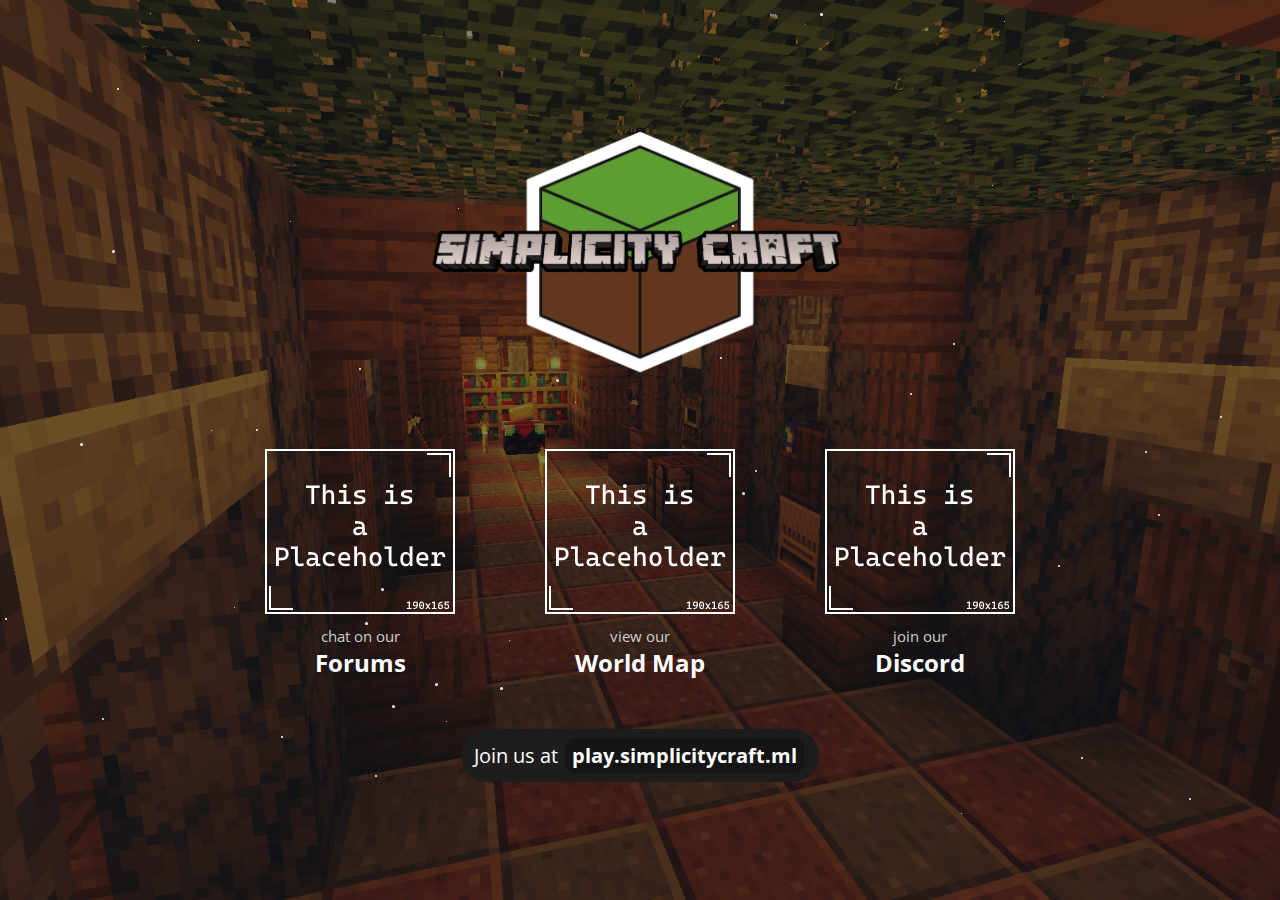
==== index.html @ 9fc84d86 "initial commit" ====
<!-- Proudly coded by Billy (https://bybilly.uk) -->
<!-- Version: 1.9.2 -->

<!DOCTYPE html>
<html>
<head>
	<!-- Info meta tags, important for social media + SEO -->
	<title>SimplicityCraft - Official Website</title>
	<meta name="description" content="SimplicityCraft, an SMP server with a small, close community.">
	<meta property="og:title" content="SimplicityCraft - Official Website Portal">
	<meta property="og:site_name" content="SimplicityCraft">
	<meta property="og:description" content="SimplicityCraft, an SMP server with a small, close community.">
	<meta name="twitter:card" content="summary_large_image">

	<meta name="viewport" content="width=device-width, initial-scale=1.0">
	<meta charset="utf-8">
	<link rel="shortcut icon" type="image/x-icon" href="favicon.ico" />
	<link rel="preconnect" href="https://fonts.googleapis.com">
	<link rel="preconnect" href="https://fonts.gstatic.com" crossorigin>
	<link href="https://fonts.googleapis.com/css2?family=Open+Sans:wght@400;700&display=swap" rel="stylesheet">
	<link rel="stylesheet" href="css/stylesheet.css">
</head>
<body>
	<div class="container">
		<div class="logo">
			<!-- In the img folder, upload your logo -->
			<!-- Make sure you name it 'logo.png' or update the code below -->
			<img src="img/logo.png" alt="SimplicityCraft logo">
		</div>

		<div class="items">
			<!-- Replace # with your forum URL-->
			<a href="#" class="item forums">
			<div>
				<img src="img/placeholder.png" alt="Minecraft forums icon" class="img">
				<p class="subtitle">chat on our</p>
				<p class="title">Forums</p>
			</div>
			</a>

			<!-- Replace # with your store URL -->
			<a href="map.html" class="item store">
			<div>
				<img src="img/placeholder.png" alt="Minecraft map icon" class="img">
				<p class="subtitle">view our</p>
				<p class="title">World Map</p>
			</div>
			</a>

			<!-- Replace # with your vote URL -->
			<a href="https://discord.gg/6sX6GRAkz8" class="item vote">
			<div>
				<img src="img/placeholder.png" alt="Discord Icon" class="img">
				<p class="subtitle">join our</p>
				<p class="title">Discord</p>
			</div>
			</a>

		</div>

		<div class="playercount">
			<!-- Replace play.cubecraft.net with your server IP address -->
			<!-- Do it on both line 66 and line 67 -->
			<!-- Please set both your IP and port -->
			<p>Join us at <span class="ip">play.simplicitycraft.ml</span></p>
		</div>
	</div>

	<script src="https://ajax.googleapis.com/ajax/libs/jquery/3.6.0/jquery.min.js"></script>
	<script src="js/firefly.js" type="text/javascript"></script>
	<script src="js/main.js" type="text/javascript"></script>
</body>
</html>
---- css/stylesheet.css ----
* {
	box-sizing: border-box;
}

body {
	/*Want to change background image?*/
	/*Upload a new one to the img folder.*/
	/*Make sure you name it 'minecraft.jpg'*/
	background: linear-gradient(rgba(20, 26, 35,0.55),rgba(20, 26, 35, 0.55)),
				url("../img/minecraft.png") no-repeat center center fixed;
	background-size: cover;
	font-family: "Open Sans", Helvetica;
	margin: 0;
	position: relative;
}

html, body {
	width: 100vw;
	height: 100vh;
	overflow-x: hidden;
	display: -webkit-box;
	display: -ms-flexbox;
	display: flex;
	-webkit-box-pack: center;
	    -ms-flex-pack: center;
	        justify-content: center;
	-webkit-box-align: center;
	    -ms-flex-align: center;
	        align-items: center;
}

a {
	text-decoration: none;
}

p {
	margin: 0;
	padding: 3px;
}

.container {
	text-align: center;
}

.logo img {
	width: 225px; /* Change image size for mobile */
	-webkit-animation-name: logo;
	        animation-name: logo;
	-webkit-animation-duration: 5s;
	        animation-duration: 5s;
	-webkit-animation-iteration-count: infinite;
	        animation-iteration-count: infinite;
	-webkit-animation-timing-function: ease-in-out;
	        animation-timing-function: ease-in-out;
}


@-webkit-keyframes logo {
	0% {
		-webkit-transform: scale(1);
		        transform: scale(1);
	}
	50% {
		-webkit-transform: scale(1.07);
		        transform: scale(1.07);
	}
	100% {
		-webkit-transform: scale(1);
		        transform: scale(1);
	}
}

@keyframes logo {
	0% {
		-webkit-transform: scale(1);
		        transform: scale(1);
	}
	50% {
		-webkit-transform: scale(1.07);
		        transform: scale(1.07);
	}
	100% {
		-webkit-transform: scale(1);
		        transform: scale(1);
	}
}

.playercount {
	display: inline-block;
	margin: 20px 15px 0 15px;
	padding: 2px 0;
	background-color: #1d1d1d;
	font-size: 1em;
	color: white;
	text-align: center;
	border-radius: 30px;
	line-height: 27px;
}

.playercount > p > span {
	font-weight: bold;
	padding: 1px 4px;
	border-radius: 10px;
	background: #151515;
	margin: 0 2px;
}

.extrapad {
	padding: 0;
}

.ip {
	cursor: pointer;
}

.items {
	display: -webkit-box;
	display: -ms-flexbox;
	display: flex;
	-ms-flex-pack: distribute;
	    justify-content: space-around;
	-ms-flex-preferred-size: 100px;
	    flex-basis: 100px;
	padding: 18px 0 10px 0;

}

.item img {
	-webkit-transition: all 0.2s ease;
	-o-transition: all 0.2s ease;
	transition: all 0.2s ease;
	margin-bottom: 7px;
}

.item img:hover {
	-webkit-transform:scale(1.1);
	    -ms-transform:scale(1.1);
	        transform:scale(1.1);
}

.img {
	width: 80%;
}

.title {
	font-weight: bold;
	font-size: 17px;
	color: white;
}

.subtitle {
	color: #cfcfcf;
	font-size: 12px;
}

.title,
.subtitle {
	margin: 0;
	padding: 0;
}


@media(min-width: 400px) {
	.logo img {
		width: 280px; /* Change image size for mid sized devices */
	}

	.playercount {
		margin-top: 30px;
		padding: 5px;
	}

	.playercount > p > span {
		padding: 2px 7px;
	}
}

@media(min-width: 1250px) {
	.title {
		font-size: 24px;
	}

	.subtitle {
		font-size: 15px;
	}

	.logo img {
		width: 470px; /* Change image size for desktop */
	}

	.logo {
		margin-bottom: 28px;
	}
	.img {
		width: 100%;
	}
	.items {
		padding: 30px 0 20px 0;
	}
	.playercount {
		font-size: 1.22em;
		padding: 10px;
	}

	.extrapad {
		padding: 0 42.5px;
	}

	.playercount > p > span {
		padding: 4px 7px;
	}
}

@media(min-width: 1000px) {
	.items {
		-webkit-box-pack: center;
		    -ms-flex-pack: center;
		        justify-content: center;
	}

	.item:not(:first-child) {
		margin-left: 90px;
	}
}
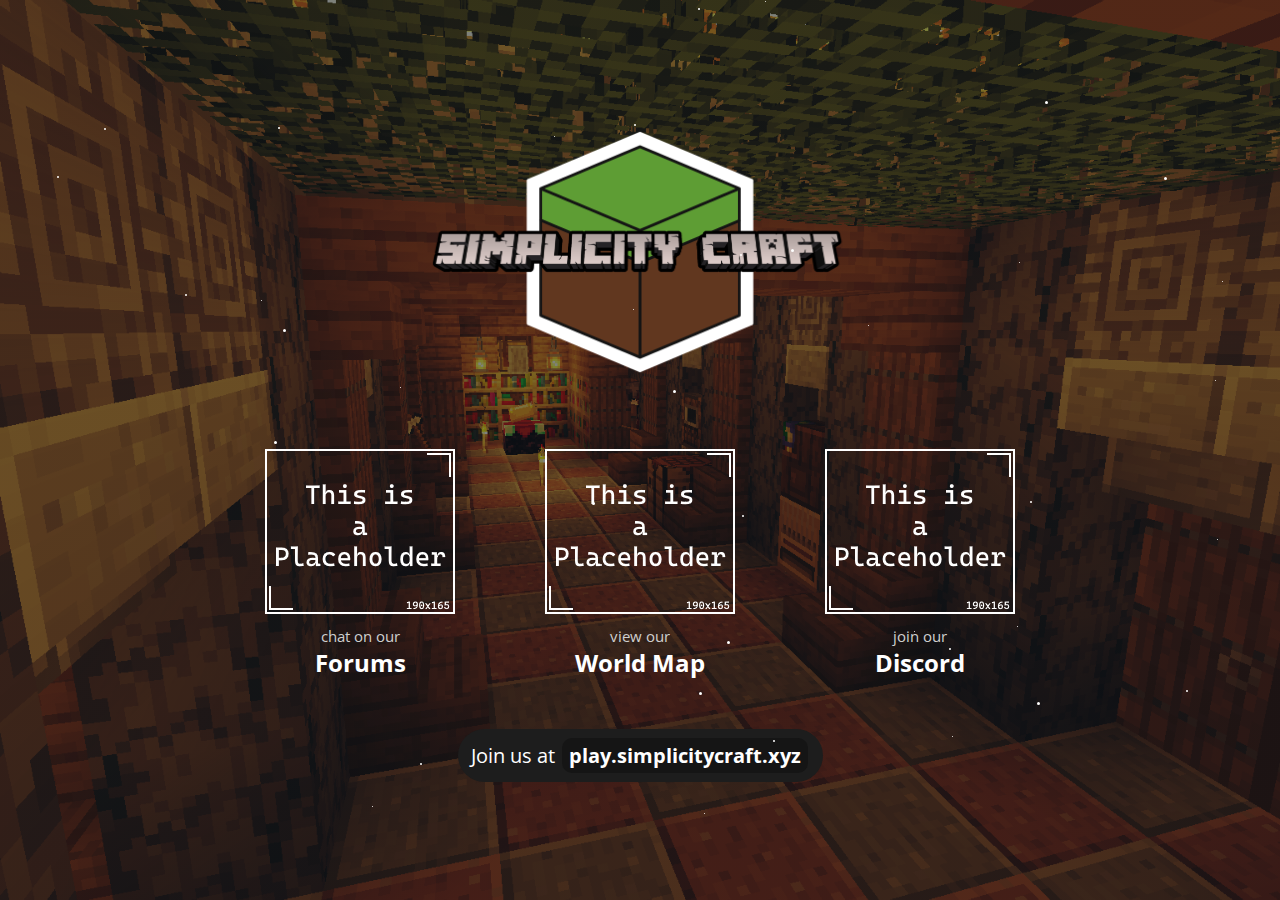
==== commit e27f6422: "Update index.html" ====
--- a/index.html
+++ b/index.html
@@ -62,7 +62,7 @@
 			<!-- Replace play.cubecraft.net with your server IP address -->
 			<!-- Do it on both line 66 and line 67 -->
 			<!-- Please set both your IP and port -->
-			<p>Join us at <span class="ip">play.simplicitycraft.ml</span></p>
+			<p>Join us at <span class="ip">play.simplicitycraft.xyz</span></p>
 		</div>
 	</div>
 
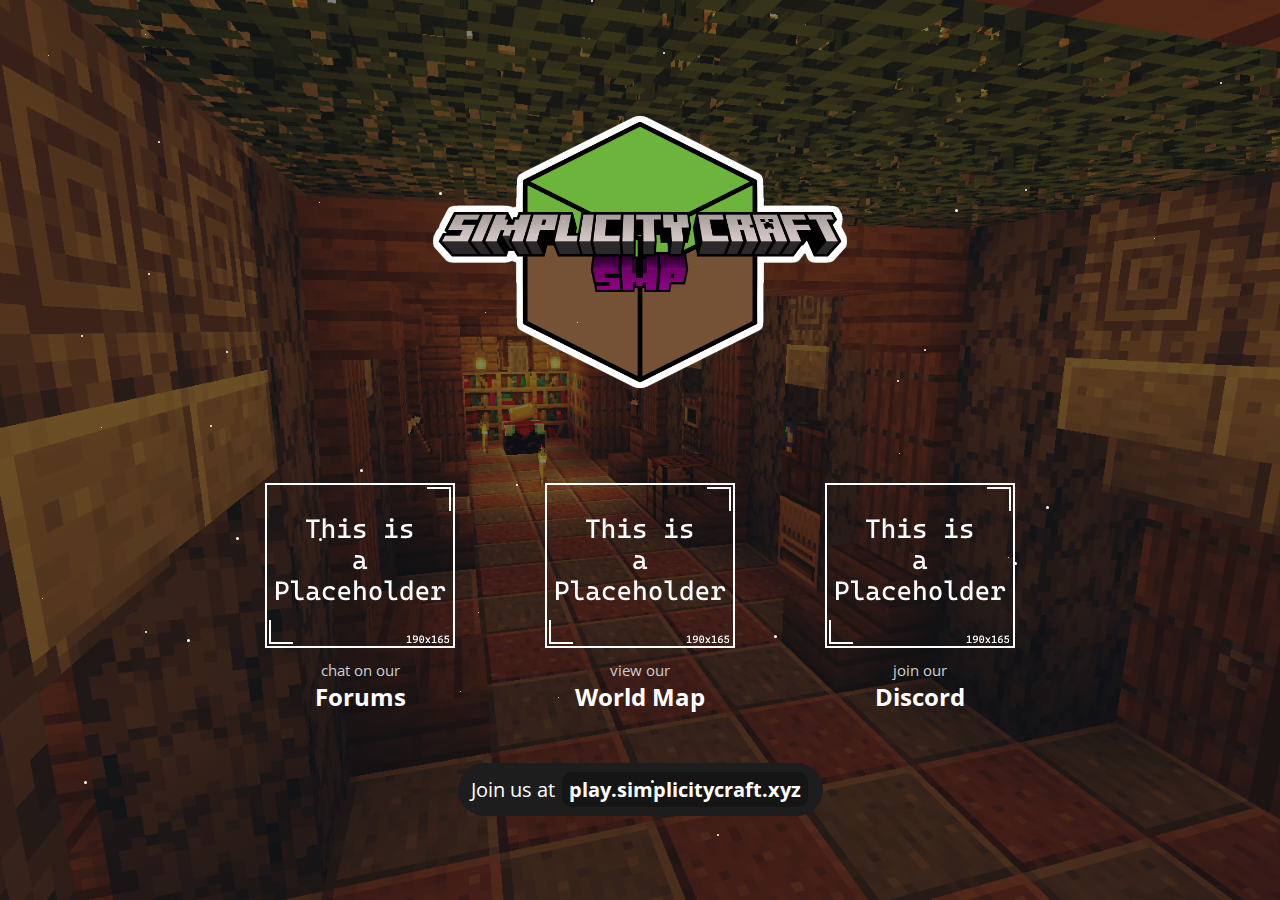
==== commit 3ab41782: "update logo, change references" ====
--- a/index.html
+++ b/index.html
@@ -25,7 +25,7 @@
 		<div class="logo">
 			<!-- In the img folder, upload your logo -->
 			<!-- Make sure you name it 'logo.png' or update the code below -->
-			<img src="img/logo.png" alt="SimplicityCraft logo">
+			<img src="img/sc-logo2.png" alt="SimplicityCraft logo">
 		</div>
 
 		<div class="items">
